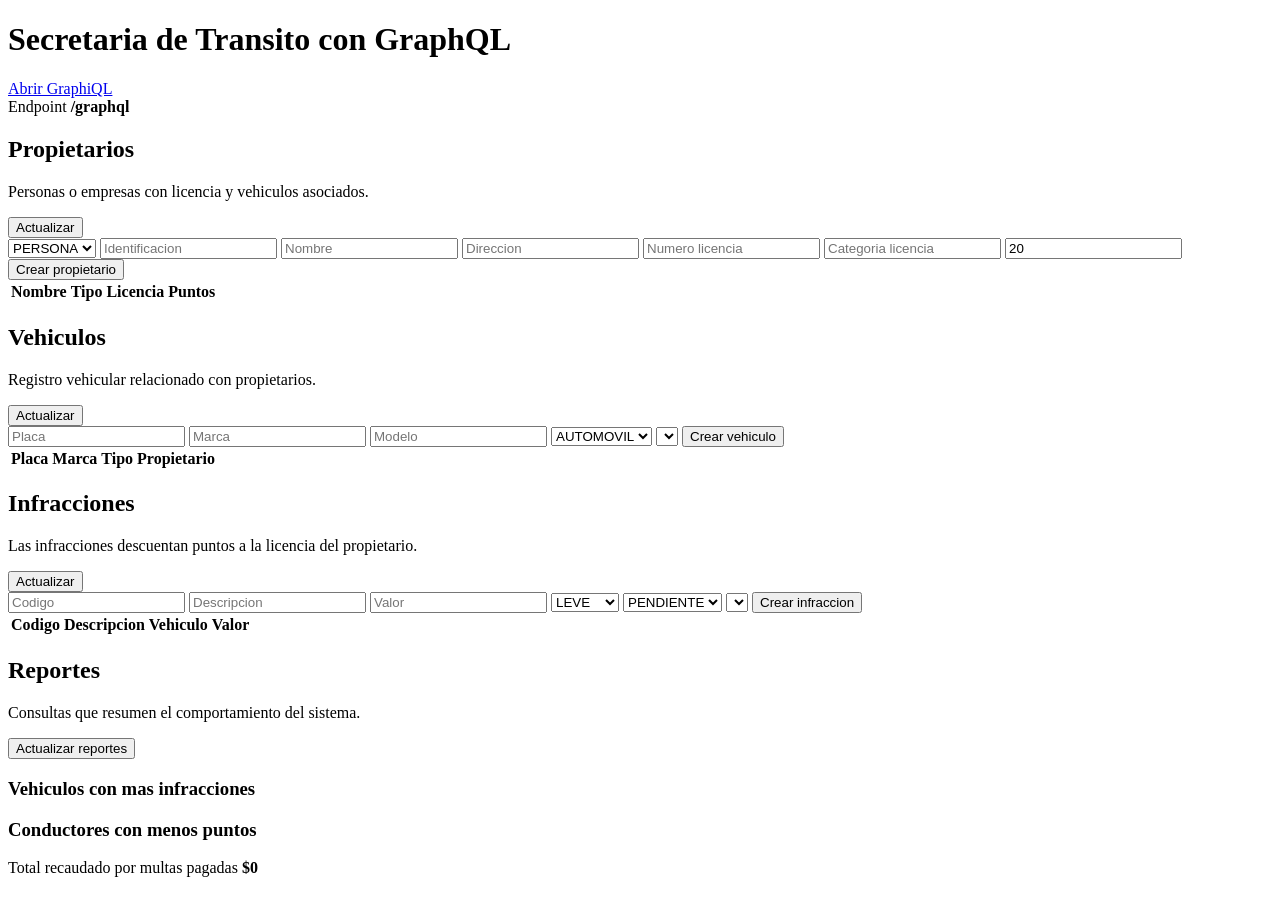
==== Secretaria_de_Transito_GraphQL/target/classes/static/index.html @ fb91f610 "Subiendo el Proyecto actualizado a Github" ====
<!doctype html>
<html lang="es">
<head>
    <meta charset="UTF-8">
    <meta name="viewport" content="width=device-width, initial-scale=1.0">
    <title>Secretaria de Transito GraphQL</title>
    <link rel="stylesheet" href="/app.css">
</head>
<body>
<div class="page-shell">
    <header class="hero">
        <div>
            <h1>Secretaria de Transito con GraphQL</h1>
        </div>
        <div class="hero-side">
            <a class="hero-link" href="/graphiql" target="_blank" rel="noreferrer">Abrir GraphiQL</a>
            <div class="hero-stat">
                <span>Endpoint</span>
                <strong>/graphql</strong>
            </div>
        </div>
    </header>

    <section class="metrics" id="metrics"></section>

    <section class="grid-two">
        <article class="card">
            <div class="section-head">
                <div>
                    <h2>Propietarios</h2>
                    <p>Personas o empresas con licencia y vehiculos asociados.</p>
                </div>
                <button type="button" data-refresh="propietarios">Actualizar</button>
            </div>
            <form class="form-grid" id="propietario-form">
                <select name="tipo" required>
                    <option value="PERSONA">PERSONA</option>
                    <option value="EMPRESA">EMPRESA</option>
                </select>
                <input name="identificacion" placeholder="Identificacion" required>
                <input name="nombre" placeholder="Nombre" required>
                <input name="direccion" placeholder="Direccion" required>
                <input name="numeroLicencia" placeholder="Numero licencia" required>
                <input name="categoriaLicencia" placeholder="Categoria licencia" required>
                <input name="puntosBase" type="number" min="0" value="20" required>
                <button type="submit" class="full">Crear propietario</button>
            </form>
            <div class="table-wrap">
                <table>
                    <thead>
                    <tr>
                        <th>Nombre</th>
                        <th>Tipo</th>
                        <th>Licencia</th>
                        <th>Puntos</th>
                        <th></th>
                    </tr>
                    </thead>
                    <tbody id="propietarios-body"></tbody>
                </table>
            </div>
        </article>

        <article class="card">
            <div class="section-head">
                <div>
                    <h2>Vehiculos</h2>
                    <p>Registro vehicular relacionado con propietarios.</p>
                </div>
                <button type="button" data-refresh="vehiculos">Actualizar</button>
            </div>
            <form class="form-grid" id="vehiculo-form">
                <input name="placa" placeholder="Placa" required>
                <input name="marca" placeholder="Marca" required>
                <input name="modelo" placeholder="Modelo" required>
                <select name="tipo" required>
                    <option value="AUTOMOVIL">AUTOMOVIL</option>
                    <option value="MOTO">MOTO</option>
                    <option value="CAMION">CAMION</option>
                </select>
                <select name="propietarioId" id="vehiculo-propietario" required></select>
                <button type="submit" class="full">Crear vehiculo</button>
            </form>
            <div class="table-wrap">
                <table>
                    <thead>
                    <tr>
                        <th>Placa</th>
                        <th>Marca</th>
                        <th>Tipo</th>
                        <th>Propietario</th>
                        <th></th>
                    </tr>
                    </thead>
                    <tbody id="vehiculos-body"></tbody>
                </table>
            </div>
        </article>
    </section>

    <section class="grid-two">
        <article class="card">
            <div class="section-head">
                <div>
                    <h2>Infracciones</h2>
                    <p>Las infracciones descuentan puntos a la licencia del propietario.</p>
                </div>
                <button type="button" data-refresh="infracciones">Actualizar</button>
            </div>
            <form class="form-grid" id="infraccion-form">
                <input name="codigo" placeholder="Codigo" required>
                <input name="descripcion" placeholder="Descripcion" required>
                <input name="valor" type="number" min="0" step="0.01" placeholder="Valor" required>
                <select name="severidad" required>
                    <option value="LEVE">LEVE</option>
                    <option value="MEDIA">MEDIA</option>
                    <option value="GRAVE">GRAVE</option>
                </select>
                <select name="pagada" required>
                    <option value="false">PENDIENTE</option>
                    <option value="true">PAGADA</option>
                </select>
                <select name="vehiculoId" id="infraccion-vehiculo" required></select>
                <button type="submit" class="full">Crear infraccion</button>
            </form>
            <div class="table-wrap">
                <table>
                    <thead>
                    <tr>
                        <th>Codigo</th>
                        <th>Descripcion</th>
                        <th>Vehiculo</th>
                        <th>Valor</th>
                        <th></th>
                    </tr>
                    </thead>
                    <tbody id="infracciones-body"></tbody>
                </table>
            </div>
        </article>
        <article class="card">
            <div class="section-head">
            <div>
                <h2>Reportes</h2>
                <p>Consultas que resumen el comportamiento del sistema.</p>
            </div>
            <button type="button" id="refresh-reportes">Actualizar reportes</button>
        </div>
        <div class="grid-two reports">
            <div>
                <h3>Vehiculos con mas infracciones</h3>
                <ul id="reporte-vehiculos" class="report-list"></ul>
            </div>
            <div>
                <h3>Conductores con menos puntos</h3>
                <ul id="reporte-conductores" class="report-list"></ul>
            </div>
        </div>
        <div class="money-box">
            <span>Total recaudado por multas pagadas</span>
            <strong id="total-recaudado">$0</strong>
        </div>
        </article>
    </section>
</div>

<script src="/app.js"></script>
</body>
</html>
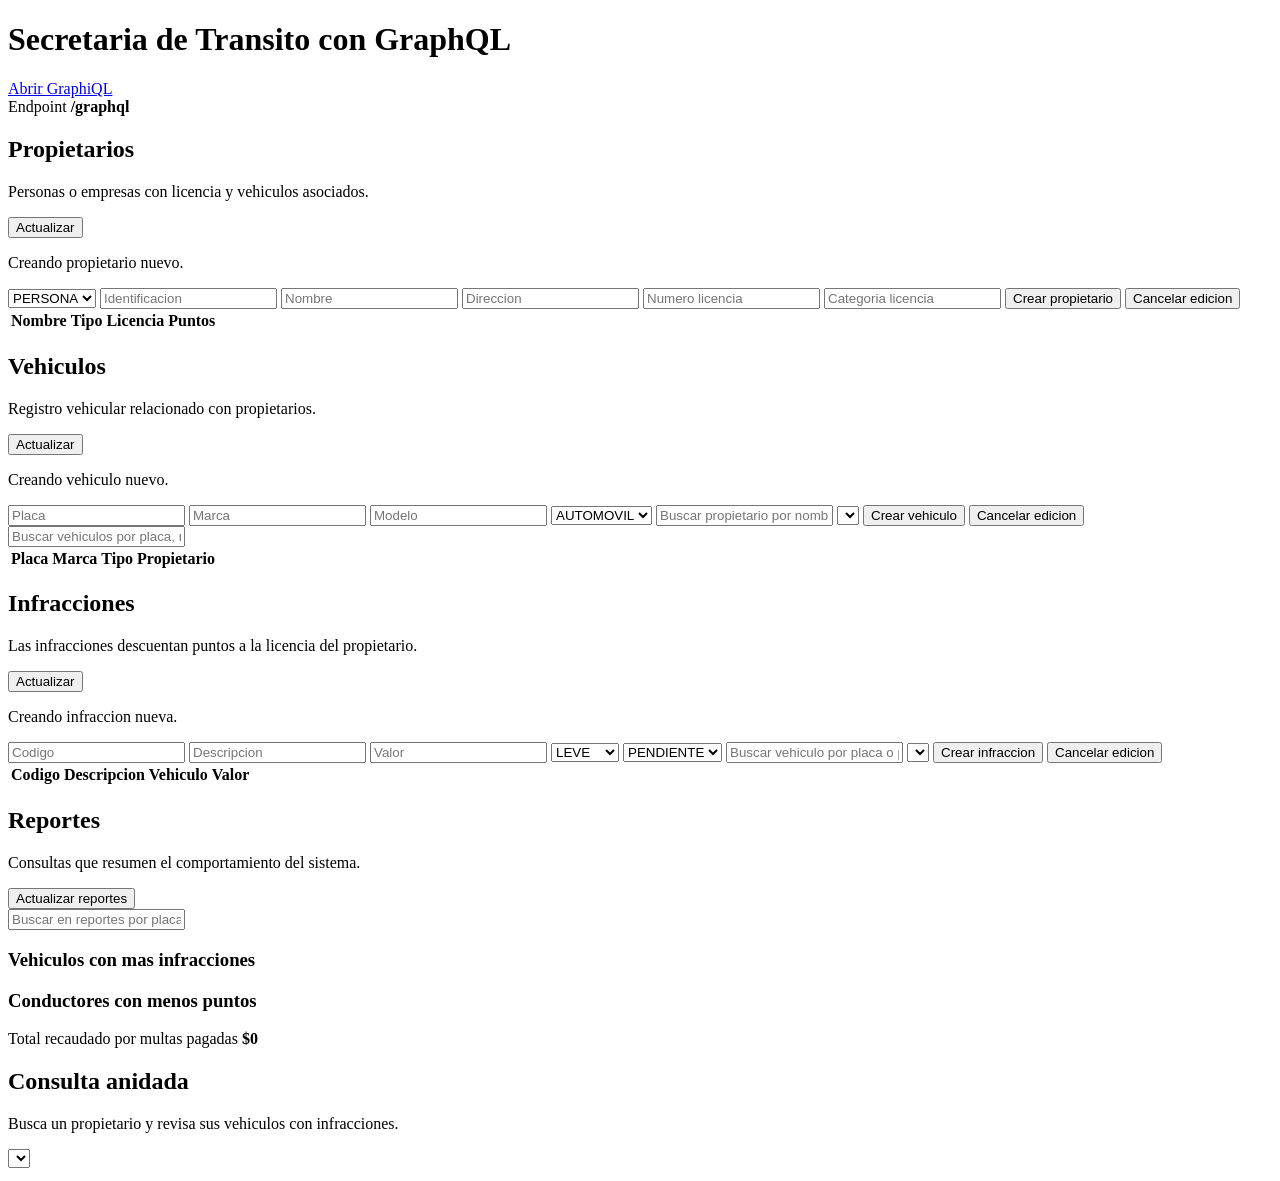
==== commit a689f199: "Actualizaciones de seguridad" ====
--- a/Secretaria_de_Transito_GraphQL/target/classes/static/index.html
+++ b/Secretaria_de_Transito_GraphQL/target/classes/static/index.html
@@ -33,6 +33,7 @@
                 <button type="button" data-refresh="propietarios">Actualizar</button>
             </div>
             <form class="form-grid" id="propietario-form">
+                <p class="form-note full" id="propietario-mode">Creando propietario nuevo.</p>
                 <select name="tipo" required>
                     <option value="PERSONA">PERSONA</option>
                     <option value="EMPRESA">EMPRESA</option>
@@ -42,8 +43,8 @@
                 <input name="direccion" placeholder="Direccion" required>
                 <input name="numeroLicencia" placeholder="Numero licencia" required>
                 <input name="categoriaLicencia" placeholder="Categoria licencia" required>
-                <input name="puntosBase" type="number" min="0" value="20" required>
-                <button type="submit" class="full">Crear propietario</button>
+                <button type="submit" class="full" id="propietario-submit">Crear propietario</button>
+                <button type="button" class="ghost full hidden" id="cancelar-propietario">Cancelar edicion</button>
             </form>
             <div class="table-wrap">
                 <table>
@@ -70,6 +71,7 @@
                 <button type="button" data-refresh="vehiculos">Actualizar</button>
             </div>
             <form class="form-grid" id="vehiculo-form">
+                <p class="form-note full" id="vehiculo-mode">Creando vehiculo nuevo.</p>
                 <input name="placa" placeholder="Placa" required>
                 <input name="marca" placeholder="Marca" required>
                 <input name="modelo" placeholder="Modelo" required>
@@ -78,9 +80,12 @@
                     <option value="MOTO">MOTO</option>
                     <option value="CAMION">CAMION</option>
                 </select>
-                <select name="propietarioId" id="vehiculo-propietario" required></select>
-                <button type="submit" class="full">Crear vehiculo</button>
+                <input id="busqueda-propietario-vehiculo" placeholder="Buscar propietario por nombre o identificacion">
+                <select name="propietarioIdentificacion" id="vehiculo-propietario" required></select>
+                <button type="submit" class="full" id="vehiculo-submit">Crear vehiculo</button>
+                <button type="button" class="ghost full hidden" id="cancelar-vehiculo">Cancelar edicion</button>
             </form>
+            <input id="busqueda-vehiculos" placeholder="Buscar vehiculos por placa, marca o propietario">
             <div class="table-wrap">
                 <table>
                     <thead>
@@ -108,6 +113,7 @@
                 <button type="button" data-refresh="infracciones">Actualizar</button>
             </div>
             <form class="form-grid" id="infraccion-form">
+                <p class="form-note full" id="infraccion-mode">Creando infraccion nueva.</p>
                 <input name="codigo" placeholder="Codigo" required>
                 <input name="descripcion" placeholder="Descripcion" required>
                 <input name="valor" type="number" min="0" step="0.01" placeholder="Valor" required>
@@ -120,8 +126,10 @@
                     <option value="false">PENDIENTE</option>
                     <option value="true">PAGADA</option>
                 </select>
-                <select name="vehiculoId" id="infraccion-vehiculo" required></select>
-                <button type="submit" class="full">Crear infraccion</button>
+                <input id="busqueda-vehiculo-infraccion" placeholder="Buscar vehiculo por placa o propietario">
+                <select name="vehiculoPlaca" id="infraccion-vehiculo" required></select>
+                <button type="submit" class="full" id="infraccion-submit">Crear infraccion</button>
+                <button type="button" class="ghost full hidden" id="cancelar-infraccion">Cancelar edicion</button>
             </form>
             <div class="table-wrap">
                 <table>
@@ -139,13 +147,14 @@
             </div>
         </article>
         <article class="card">
-            <div class="section-head">
+        <div class="section-head">
             <div>
                 <h2>Reportes</h2>
                 <p>Consultas que resumen el comportamiento del sistema.</p>
             </div>
             <button type="button" id="refresh-reportes">Actualizar reportes</button>
         </div>
+        <input id="busqueda-reportes" placeholder="Buscar en reportes por placa, propietario o identificacion">
         <div class="grid-two reports">
             <div>
                 <h3>Vehiculos con mas infracciones</h3>
@@ -162,6 +171,19 @@
         </div>
         </article>
     </section>
+
+    <section class="card">
+        <div class="section-head">
+            <div>
+                <h2>Consulta anidada</h2>
+                <p>Busca un propietario y revisa sus vehiculos con infracciones.</p>
+            </div>
+        </div>
+        <div class="form-grid">
+            <select id="detalle-propietario"></select>
+            <pre id="nested-result"></pre>
+        </div>
+    </section>
 </div>
 
 <script src="/app.js"></script>
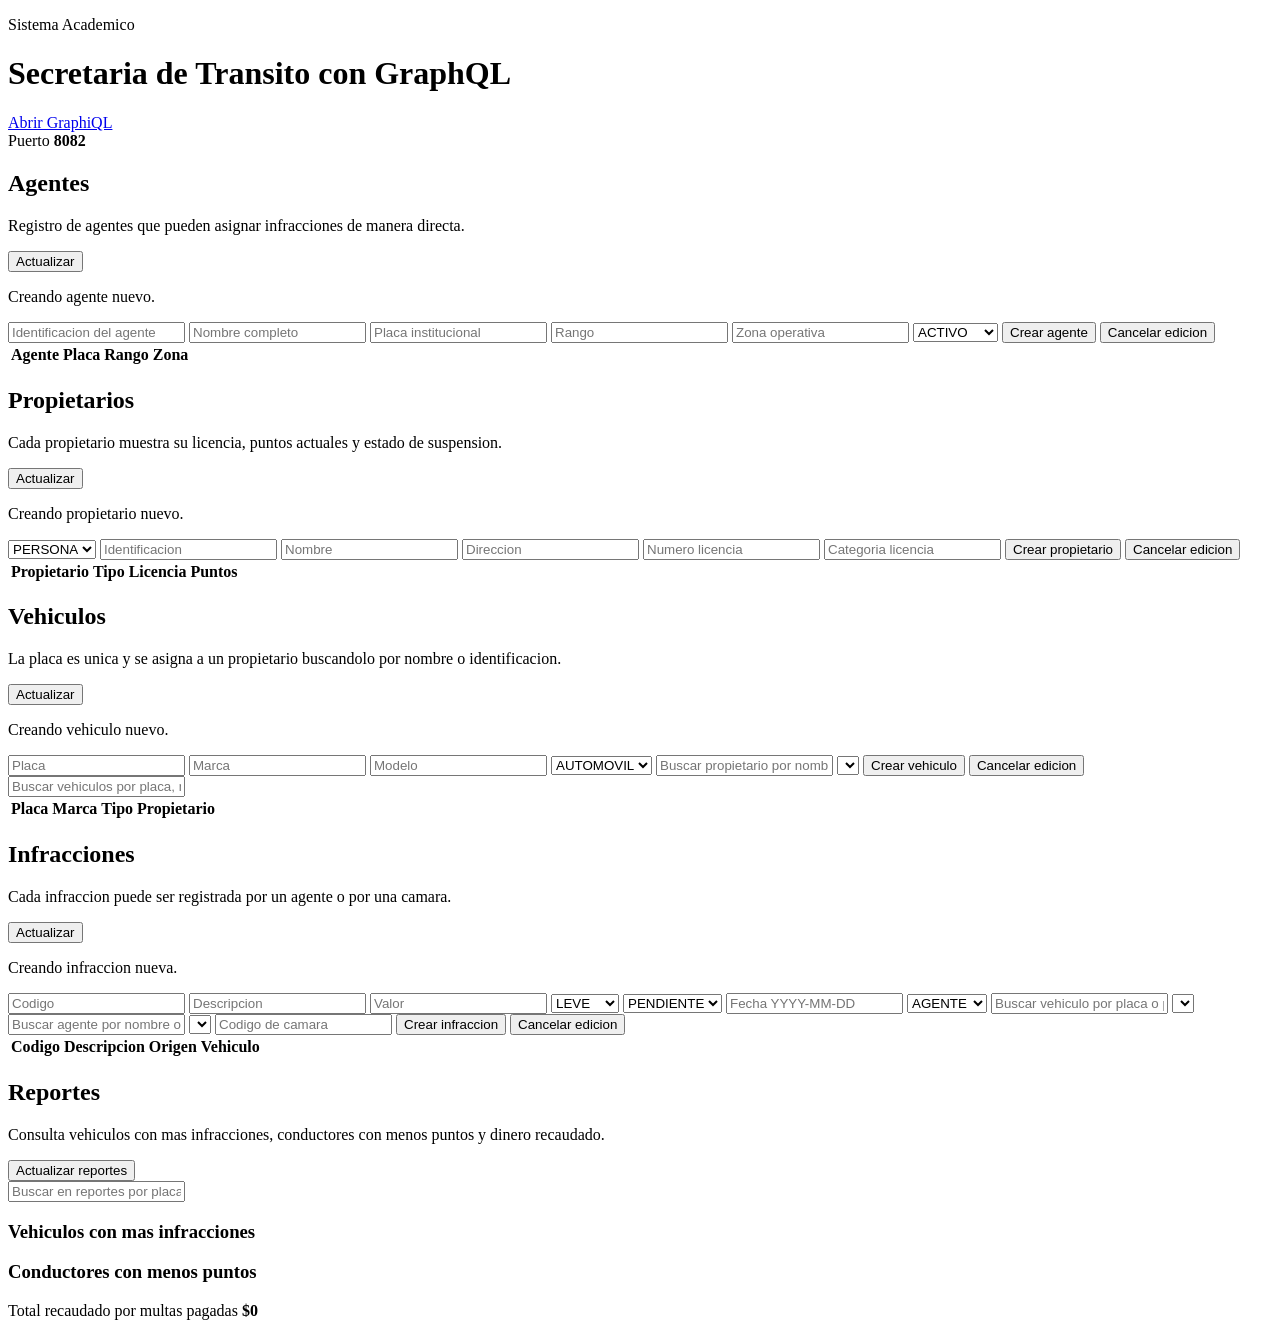
==== commit 225b46a4: "Cambio visual" ====
--- a/Secretaria_de_Transito_GraphQL/target/classes/static/index.html
+++ b/Secretaria_de_Transito_GraphQL/target/classes/static/index.html
@@ -10,25 +10,65 @@
 <div class="page-shell">
     <header class="hero">
         <div>
+            <p class="eyebrow">Sistema Academico</p>
             <h1>Secretaria de Transito con GraphQL</h1>
-        </div>
+            </div>
         <div class="hero-side">
             <a class="hero-link" href="/graphiql" target="_blank" rel="noreferrer">Abrir GraphiQL</a>
             <div class="hero-stat">
-                <span>Endpoint</span>
-                <strong>/graphql</strong>
+                <span>Puerto</span>
+                <strong>8082</strong>
             </div>
         </div>
     </header>
 
     <section class="metrics" id="metrics"></section>
 
-    <section class="grid-two">
+    <section class="card">
+        <article class="card">
+            <div class="section-head">
+                <div>
+                    <h2>Agentes</h2>
+                    <p>Registro de agentes que pueden asignar infracciones de manera directa.</p>
+                </div>
+                <button type="button" data-refresh="agentes">Actualizar</button>
+            </div>
+            <form class="form-grid" id="agente-form">
+                <p class="form-note full" id="agente-mode">Creando agente nuevo.</p>
+                <input name="identificacion" placeholder="Identificacion del agente" required>
+                <input name="nombre" placeholder="Nombre completo" required>
+                <input name="placaInstitucional" placeholder="Placa institucional" required>
+                <input name="rango" placeholder="Rango" required>
+                <input name="zonaOperativa" placeholder="Zona operativa" required>
+                <select name="activo" required>
+                    <option value="true">ACTIVO</option>
+                    <option value="false">INACTIVO</option>
+                </select>
+                <button type="submit" class="full" id="agente-submit">Crear agente</button>
+                <button type="button" class="ghost full hidden" id="cancelar-agente">Cancelar edicion</button>
+            </form>
+            <div class="table-wrap">
+                <table>
+                    <thead>
+                    <tr>
+                        <th>Agente</th>
+                        <th>Placa</th>
+                        <th>Rango</th>
+                        <th>Zona</th>
+                        <th></th>
+                    </tr>
+                    </thead>
+                    <tbody id="agentes-body"></tbody>
+                </table>
+            </div>
+        </article>
+    </section>
+    <section class="card">
         <article class="card">
             <div class="section-head">
                 <div>
                     <h2>Propietarios</h2>
-                    <p>Personas o empresas con licencia y vehiculos asociados.</p>
+                    <p>Cada propietario muestra su licencia, puntos actuales y estado de suspension.</p>
                 </div>
                 <button type="button" data-refresh="propietarios">Actualizar</button>
             </div>
@@ -50,7 +90,7 @@
                 <table>
                     <thead>
                     <tr>
-                        <th>Nombre</th>
+                        <th>Propietario</th>
                         <th>Tipo</th>
                         <th>Licencia</th>
                         <th>Puntos</th>
@@ -61,12 +101,14 @@
                 </table>
             </div>
         </article>
-
+    </section>
+
+    <section class="card">
         <article class="card">
             <div class="section-head">
                 <div>
                     <h2>Vehiculos</h2>
-                    <p>Registro vehicular relacionado con propietarios.</p>
+                    <p>La placa es unica y se asigna a un propietario buscandolo por nombre o identificacion.</p>
                 </div>
                 <button type="button" data-refresh="vehiculos">Actualizar</button>
             </div>
@@ -102,13 +144,12 @@
             </div>
         </article>
     </section>
-
-    <section class="grid-two">
+    <section class="card">
         <article class="card">
             <div class="section-head">
                 <div>
                     <h2>Infracciones</h2>
-                    <p>Las infracciones descuentan puntos a la licencia del propietario.</p>
+                    <p>Cada infraccion puede ser registrada por un agente o por una camara.</p>
                 </div>
                 <button type="button" data-refresh="infracciones">Actualizar</button>
             </div>
@@ -126,8 +167,16 @@
                     <option value="false">PENDIENTE</option>
                     <option value="true">PAGADA</option>
                 </select>
+                <input name="fechaRegistro" placeholder="Fecha YYYY-MM-DD" required>
+                <select name="origenRegistro" id="infraccion-origen" required>
+                    <option value="AGENTE">AGENTE</option>
+                    <option value="CAMARA">CAMARA</option>
+                </select>
                 <input id="busqueda-vehiculo-infraccion" placeholder="Buscar vehiculo por placa o propietario">
                 <select name="vehiculoPlaca" id="infraccion-vehiculo" required></select>
+                <input id="busqueda-agente-infraccion" placeholder="Buscar agente por nombre o identificacion">
+                <select name="agenteIdentificacion" id="infraccion-agente"></select>
+                <input name="camaraCodigo" id="infraccion-camara" placeholder="Codigo de camara">
                 <button type="submit" class="full" id="infraccion-submit">Crear infraccion</button>
                 <button type="button" class="ghost full hidden" id="cancelar-infraccion">Cancelar edicion</button>
             </form>
@@ -137,8 +186,8 @@
                     <tr>
                         <th>Codigo</th>
                         <th>Descripcion</th>
+                        <th>Origen</th>
                         <th>Vehiculo</th>
-                        <th>Valor</th>
                         <th></th>
                     </tr>
                     </thead>
@@ -146,43 +195,32 @@
                 </table>
             </div>
         </article>
-        <article class="card">
-        <div class="section-head">
-            <div>
-                <h2>Reportes</h2>
-                <p>Consultas que resumen el comportamiento del sistema.</p>
-            </div>
-            <button type="button" id="refresh-reportes">Actualizar reportes</button>
-        </div>
-        <input id="busqueda-reportes" placeholder="Buscar en reportes por placa, propietario o identificacion">
-        <div class="grid-two reports">
-            <div>
-                <h3>Vehiculos con mas infracciones</h3>
-                <ul id="reporte-vehiculos" class="report-list"></ul>
-            </div>
-            <div>
-                <h3>Conductores con menos puntos</h3>
-                <ul id="reporte-conductores" class="report-list"></ul>
-            </div>
-        </div>
-        <div class="money-box">
-            <span>Total recaudado por multas pagadas</span>
-            <strong id="total-recaudado">$0</strong>
-        </div>
-        </article>
-    </section>
-
-    <section class="card">
-        <div class="section-head">
-            <div>
-                <h2>Consulta anidada</h2>
-                <p>Busca un propietario y revisa sus vehiculos con infracciones.</p>
-            </div>
-        </div>
-        <div class="form-grid">
-            <select id="detalle-propietario"></select>
-            <pre id="nested-result"></pre>
-        </div>
+    </section>
+    <section class="card">
+        <article class="card">
+            <div class="section-head">
+                <div>
+                    <h2>Reportes</h2>
+                    <p>Consulta vehiculos con mas infracciones, conductores con menos puntos y dinero recaudado.</p>
+                </div>
+                <button type="button" id="refresh-reportes">Actualizar reportes</button>
+            </div>
+            <input id="busqueda-reportes" placeholder="Buscar en reportes por placa, propietario o identificacion">
+            <div class="grid-two reports">
+                <div>
+                    <h3>Vehiculos con mas infracciones</h3>
+                    <ul id="reporte-vehiculos" class="report-list"></ul>
+                </div>
+                <div>
+                    <h3>Conductores con menos puntos</h3>
+                    <ul id="reporte-conductores" class="report-list"></ul>
+                </div>
+            </div>
+            <div class="money-box">
+                <span>Total recaudado por multas pagadas</span>
+                <strong id="total-recaudado">$0</strong>
+            </div>
+        </article>
     </section>
 </div>
 
